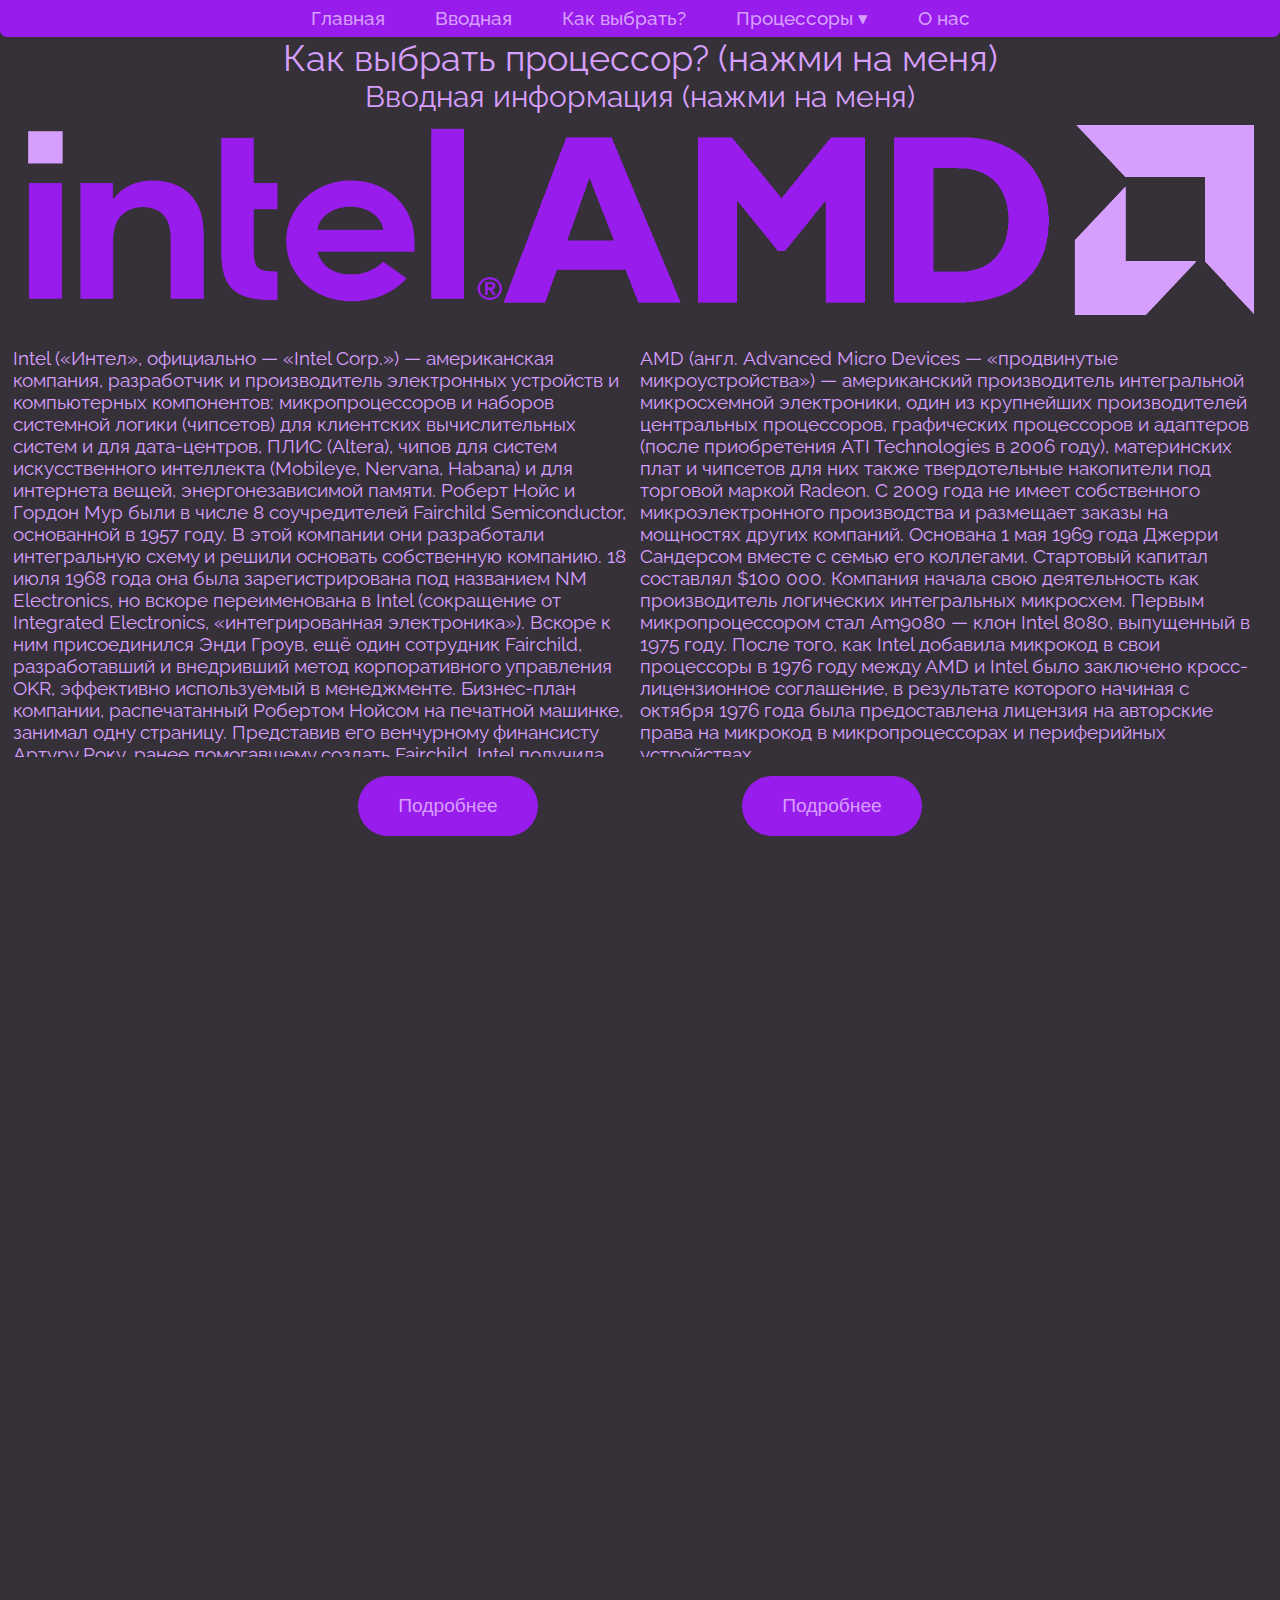
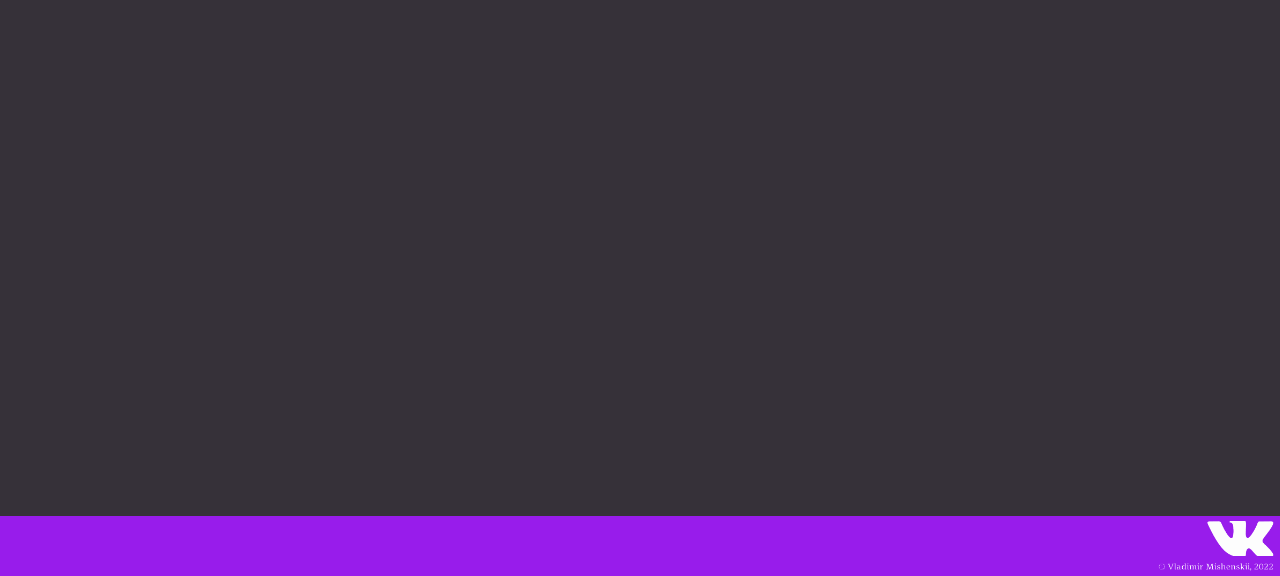
==== index.html @ ba82fe0d "Edited and added content to howtochoose.html" ====
<!DOCTYPE html>
<html lang="en" dir="ltr">
  <head>
    <meta charset="utf-8">
    <meta name="viewport" content="width=device-width, initial-scale=1, shrink-to-fit=no">
    <link href="https://cdn.jsdelivr.net/npm/bootstrap@5.1.3/dist/css/bootstrap.min.css" rel="stylesheet" integrity="sha384-1BmE4kWBq78iYhFldvKuhfTAU6auU8tT94WrHftjDbrCEXSU1oBoqyl2QvZ6jIW3" crossorigin="anonymous">
    <link rel="stylesheet" href="master.css">
    <link rel="stylesheet" href="header.css">
    <link rel="stylesheet" href="footer.css">
    <title>Как выбрать процессор?</title>
  </head>
  <body>
    <ul>
        <li><a href="index.html">Главная</a></li>
        <li><a href="generalinfo.html">Вводная</a></li>
        <li><a href="howtochoose.html">Как выбрать?</a></li>
        <li>
            <a href="#">Процессоры ▾</a>
            <ul class="dropdown">
              <li><a href="https://intel.com" target="_blank">Intel</a></li>
              <li><a href="https://amd.com" target="_blank">AMD</a></li>
            </ul>
        </li>
        <li><a href="gotoagree.html">О нас</a></li>
    </ul>

    <div class="howtochooseBtn">
      <form class="howtochooseBtn" action="index.html" method="post">
        <a href="howtochoose.html">Как выбрать процессор? (нажми на меня)</a>
      </form>
    </div>

    <div class="generalinfo">
      <form class="generalinfoBtn" action="index.html" method="post">
        <a href="generalinfo.html">Вводная информация (нажми на меня)</a>
      </form>
    </div>

    <div class="logo">
      <img src="images/Intel_logo_2020.png" alt="Intel Logo" class="intelLogo">
      <img src="images/AMD_Logo.png" alt="AMD Logo" class="amdLogo">
    </div>

    <div class="procText">
      <p>Intel («Интел», официально — «Intel Corp.») — американская компания, разработчик и производитель электронных устройств и компьютерных компонентов: микропроцессоров и наборов системной логики (чипсетов) для клиентских вычислительных систем и для дата-центров, ПЛИС (Altera), чипов для систем искусственного интеллекта (Mobileye, Nervana, Habana) и для интернета вещей, энергонезависимой памяти. Роберт Нойс и Гордон Мур были в числе 8 соучредителей Fairchild Semiconductor, основанной в 1957 году. В этой компании они разработали интегральную схему и решили основать собственную компанию. 18 июля 1968 года она была зарегистрирована под названием NM Electronics, но вскоре переименована в Intel (сокращение от Integrated Electronics, «интегрированная электроника»). Вскоре к ним присоединился Энди Гроув, ещё один сотрудник Fairchild, разработавший и внедривший метод корпоративного управления OKR, эффективно используемый в менеджменте. Бизнес-план компании, распечатанный Робертом Нойсом на печатной машинке, занимал одну страницу. Представив его венчурному финансисту Артуру Року, ранее помогавшему создать Fairchild, Intel получила стартовый кредит в 2,5 млн $.</p>

      <p>AMD (англ. Advanced Micro Devices — «продвинутые микроустройства») — американский производитель интегральной микросхемной электроники, один из крупнейших производителей центральных процессоров, графических процессоров и адаптеров (после приобретения ATI Technologies в 2006 году), материнских плат и чипсетов для них также твердотельные накопители под торговой маркой Radeon. С 2009 года не имеет собственного микроэлектронного производства и размещает заказы на мощностях других компаний. Основана 1 мая 1969 года Джерри Сандерсом вместе с семью его коллегами. Стартовый капитал составлял $100 000. Компания начала свою деятельность как производитель логических интегральных микросхем. Первым микропроцессором стал Am9080 — клон Intel 8080, выпущенный в 1975 году. После того, как Intel добавила микрокод в свои процессоры в 1976 году между AMD и Intel было заключено кросс-лицензионное соглашение, в результате которого начиная с октября 1976 года была предоставлена лицензия на авторские права на микрокод в микропроцессорах и периферийных устройствах.</p>
    </div>

    <div class="moreBtn">
      <button type="button" name="moreIntel">
        <a href="intel.html" target="_blank">Подробнее</a>
      </button>
      <button type="button" name="moreAMD">
        <a href="amd.html" target="_blank">Подробнее</a>
      </button>
    </div>

    <div class="footer">
      <form class="vk" action="index.html" method="post">
          <a href="gotoagree.html">
            <img src="images/Footer.png" alt="">
          </a>
      </form>
    </div>

    <script src="https://cdn.jsdelivr.net/npm/bootstrap@5.1.3/dist/js/bootstrap.bundle.min.js" integrity="sha384-ka7Sk0Gln4gmtz2MlQnikT1wXgYsOg+OMhuP+IlRH9sENBO0LRn5q+8nbTov4+1p" crossorigin="anonymous"></script>
  </body>
</html>
---- master.css ----
@import url('https://fonts.googleapis.com/css2?family=Raleway&display=swap');

body{
  font-family: 'Raleway', sans-serif;
  background-color: #363139;
  margin: 0;
  padding: 0;
}

a{
  text-decoration: none;
}

.howtochoose a{
  color: #D79FFD;
  display: flex;
  align-items: center;
  justify-content: center;
  font-size: 200%;
  margin-bottom: 2%;
}

.generalinfoTop{
  color: #D79FFD;
  display: flex;
  align-items: center;
  justify-content: center;
  font-size: 250%;
}

.generalinfoPic{
  width: 675px;
  height: 325px;
  margin: 1%;
  margin-bottom: 0;
  display: flex;
  flex-direction: row;
  justify-content: space-between;
}

.generalinfo{
  color: #D79FFD;
  font-size: 125%;
  display: flex;
  justify-content: center;
  margin: 2%;
  margin-top: 0;
  margin-bottom: 0;
}

.howtochooseBtn{
  color: #D79FFD;
  display: flex;
  align-items: center;
  justify-content: center;
  font-size: 150%;
}

.howtochooseBtn a{
  color: #D79FFD;
}

.howtochoose{
  color: #D79FFD;
  display: flex;
  align-items: center;
  justify-content: center;
  font-size: 250%;
  margin-bottom: 1%;
}

.generalinfoBtn{
  color: #D79FFD;
  display: flex;
  align-items: center;
  justify-content: center;
  font-size: 150%;
}

.generalinfoBtn a{
   color: #D79FFD;
   margin-bottom: 2%;
}

.generalinfoBtn a:visited{
  color: #D79FFD;
}

.generalinfoBtn a:active{
  color: #D79FFD;
}

.gotoagree{
  color: #D79FFD;
  display: flex;
  align-items: center;
  justify-content: center;
  font-size: 200%;
}

.gotoagreeBtn{
   color: #D79FFD;
   font-size: 150%;
   display: flex;
   align-items: center;
   justify-content: center;
}

.gotoagree a:visited{
  color: #D79FFD;
}

.gotoagree a:active{
  color: #D79FFD;
}

.logo{
  display: flex;
  flex-direction: row;
  justify-content: space-between;
  margin-bottom: 1%;
}

.intelLogo{
  width: 650px;
  height: 180px;
  margin-left: 2%;
}

.amdLogo{
  width: 750px;
  height: 190px;
  margin-right: 2%;
}

.procText{
  color: #D79FFD;
  font-size: 120%;
  display: flex;
  justify-content: space-between;
  margin: 1%;
  margin-top: 0;
  margin-bottom: 0;
}

.procText p{
  width: 740px;
  height: 410px;
  overflow: hidden;
}

.moreBtn{
  display: flex;
  flex-direction: row;
  justify-content: space-around;
  margin-top: 0;
  margin-left: 20%;
  margin-right: 20%;
}

.moreBtn a{
  color: #D79FFD;
}

.moreBtn button{
  font-size: 120%;
  width: 180px;
  height: 60px;
  background-color: #981CEB;
  color: #D79FFD;
  border: 0;
  border-radius: 30px;
}

.what, .what:active, .what:hover{
  color: #D79FFD;
}

.row{
  color: #D79FFD;
  margin-top: 1%;
  margin-bottom: 2%;
  display: flex;
  align-items: center;
  justify-content: center;
}

.blockImg{
  width: 450px;
  height: 300px;
}

.howtoText{
  color: #D79FFD;
  font-size: 120%;
  display: flex;
  justify-content: space-between;
  margin: 1%;
  margin-top: 0;
  margin-bottom: 0;
  margin-left: 0;
}
---- header.css ----
@import url('https://fonts.googleapis.com/css2?family=Raleway&display=swap');

body{
  font-family: 'Raleway', sans-serif;
  background-color: #363139;
  margin: 0;
  padding: 0;
}

a{
  text-decoration: none;
}

ul{
    padding: 0;
    margin-top: 0;
    margin-bottom: 0;
    list-style: none;
    background: #981CEB;
    display: flex;
    align-items: center;
    justify-content: center;
    border-bottom-left-radius: 7px;
    border-bottom-right-radius: 7px;
}

ul li{
    display: inline-block;
    position: relative;
    line-height: 21px;
    text-align: left;
}
ul li a{
    display: block;
    padding: 8px 25px;
    color: #D79FFD;
    text-decoration: none;
    font-size: 120%;
    font-weight: 500;
    border-bottom-left-radius: 7px;
    border-bottom-right-radius: 7px;
}
ul li a:hover{
    color: #fff;
    background: #981CEB;
}
ul li ul.dropdown{
    min-width: 100%; /* Set width of the dropdown */
    background: #981CEB;
    display: none;
    position: absolute;
    z-index: 999;
    left: 0;
}

ul li:hover ul.dropdown{
    display: block; /* Display the dropdown */
}
ul li ul.dropdown li{
    display: block;
}
---- footer.css ----
@import url('https://fonts.googleapis.com/css2?family=Raleway&display=swap');

body{
  font-family: 'Raleway', sans-serif;
  background-color: #363139;
  margin: 0;
  padding: 0;
}

a{
  text-decoration: none;
}

.footer{
  margin-top: 100%;
  background-color: #981CEB;
  height: 50px;
  padding: 5px;
  display: flex;
  justify-content: flex-end;
}

.footer img{
  height: 50px;
}
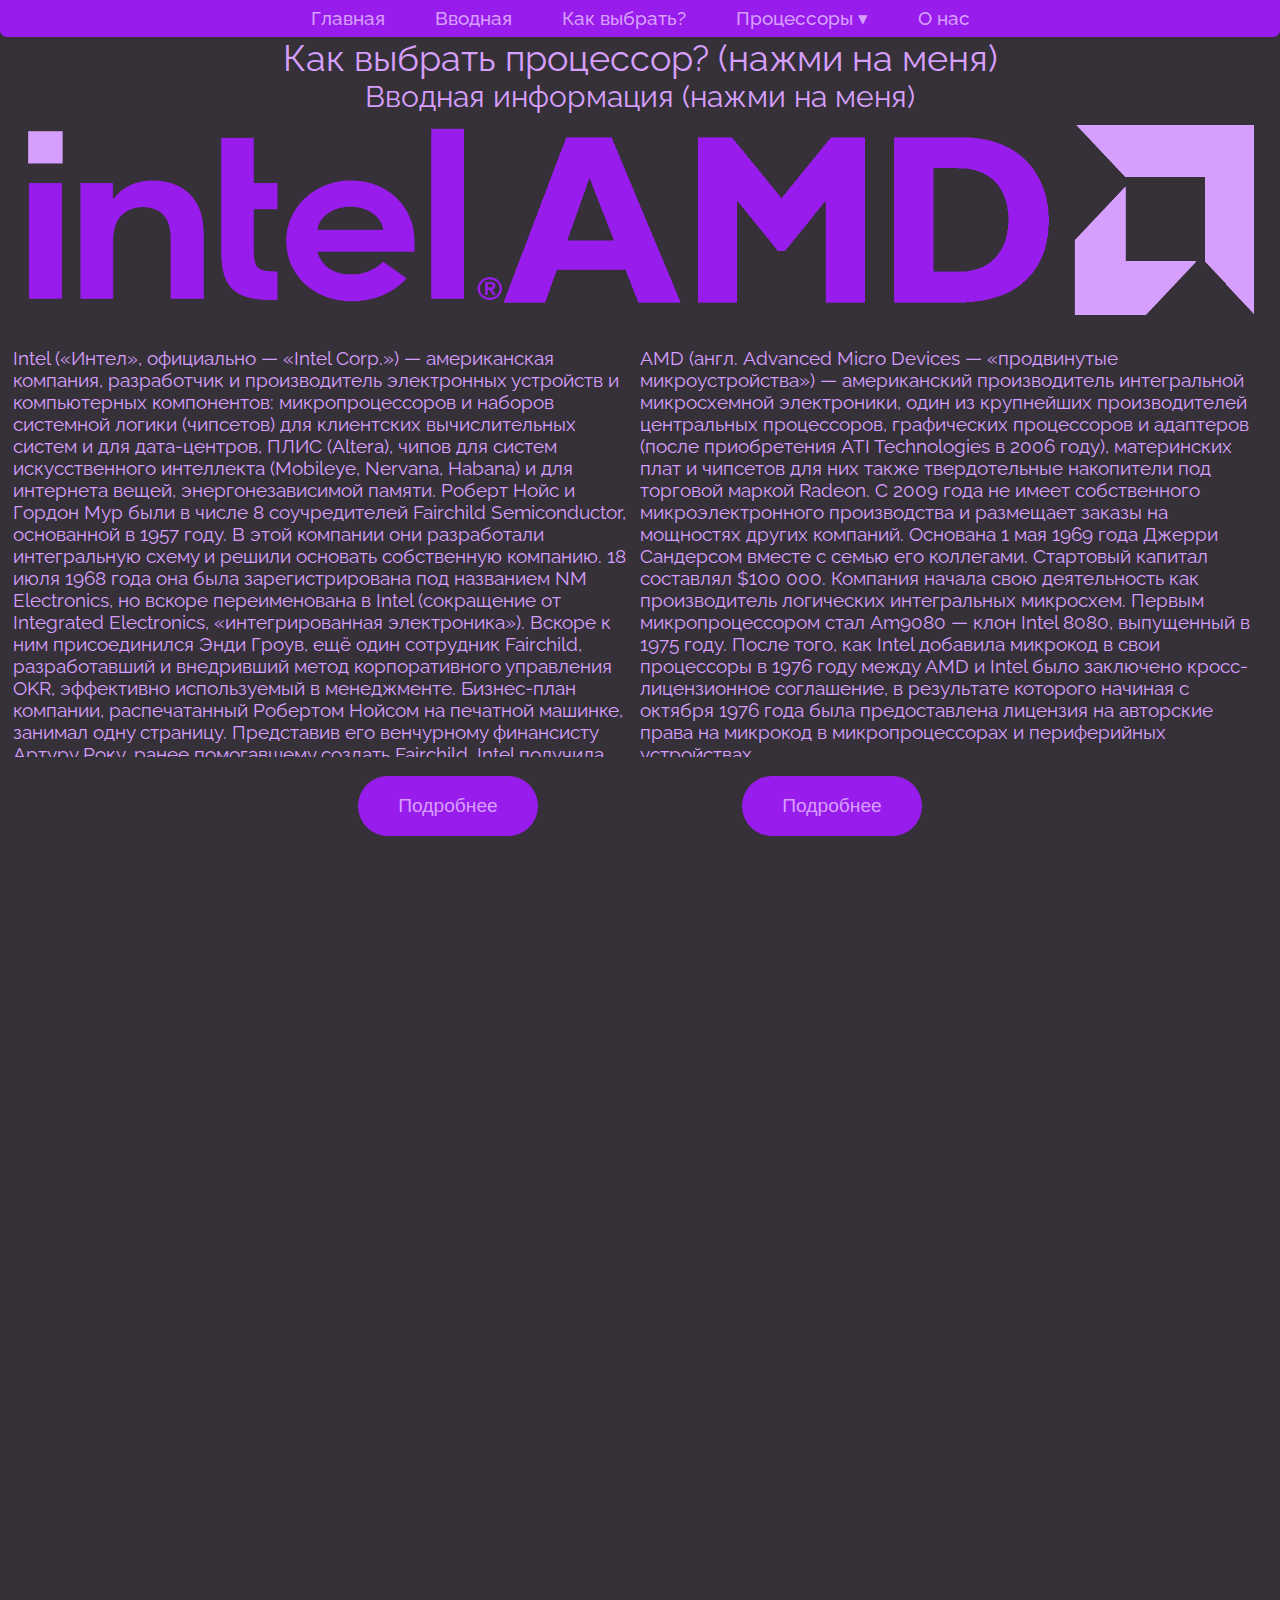
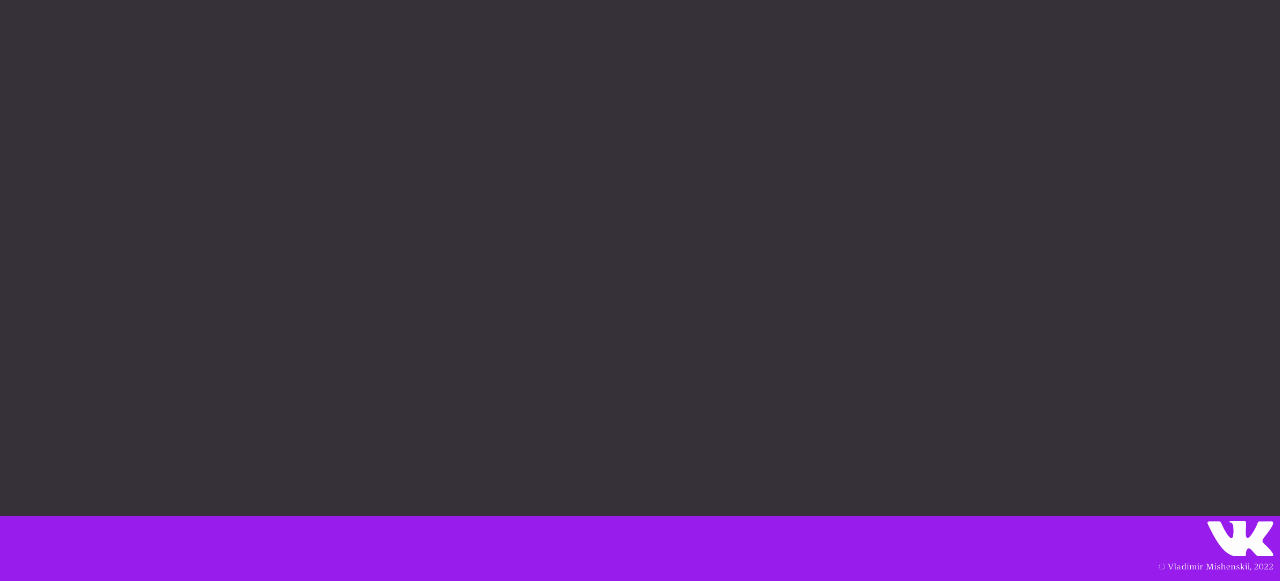
==== commit 42dcf687: "Added Intel and AMD pages." ====
--- a/index.html
+++ b/index.html
@@ -17,8 +17,8 @@
         <li>
             <a href="#">Процессоры ▾</a>
             <ul class="dropdown">
-              <li><a href="https://intel.com" target="_blank">Intel</a></li>
-              <li><a href="https://amd.com" target="_blank">AMD</a></li>
+              <li><a href="gotoagree_intel.html">Intel</a></li>
+              <li><a href="gotoagree_amd.html">AMD</a></li>
             </ul>
         </li>
         <li><a href="gotoagree.html">О нас</a></li>
@@ -49,10 +49,10 @@
 
     <div class="moreBtn">
       <button type="button" name="moreIntel">
-        <a href="intel.html" target="_blank">Подробнее</a>
+        <a href="intel.html">Подробнее</a>
       </button>
       <button type="button" name="moreAMD">
-        <a href="amd.html" target="_blank">Подробнее</a>
+        <a href="amd.html">Подробнее</a>
       </button>
     </div>
 
--- a/master.css
+++ b/master.css
@@ -17,7 +17,6 @@
   align-items: center;
   justify-content: center;
   font-size: 200%;
-  margin-bottom: 2%;
 }
 
 .generalinfoTop{
@@ -77,17 +76,9 @@
   font-size: 150%;
 }
 
-.generalinfoBtn a{
+.generalinfoBtn a, .generalinfoBtn a:visited, .generalinfoBtn a:active{
    color: #D79FFD;
    margin-bottom: 2%;
-}
-
-.generalinfoBtn a:visited{
-  color: #D79FFD;
-}
-
-.generalinfoBtn a:active{
-  color: #D79FFD;
 }
 
 .gotoagree{
@@ -98,20 +89,12 @@
   font-size: 200%;
 }
 
-.gotoagreeBtn{
+.gotoagreeBtn, .gotoagreeBtn:hover, .gotoagreeBtn:active, .gotoagreeBtn:visited{
    color: #D79FFD;
    font-size: 150%;
    display: flex;
    align-items: center;
    justify-content: center;
-}
-
-.gotoagree a:visited{
-  color: #D79FFD;
-}
-
-.gotoagree a:active{
-  color: #D79FFD;
 }
 
 .logo{
@@ -176,18 +159,13 @@
   color: #D79FFD;
 }
 
-.row{
+.roww{
   color: #D79FFD;
   margin-top: 1%;
   margin-bottom: 2%;
   display: flex;
   align-items: center;
   justify-content: center;
-}
-
-.blockImg{
-  width: 450px;
-  height: 300px;
 }
 
 .howtoText{
@@ -200,3 +178,21 @@
   margin-bottom: 0;
   margin-left: 0;
 }
+
+.moreIntelTop{
+  color: #D79FFD;
+  display: flex;
+  align-items: center;
+  justify-content: center;
+  font-size: 250%;
+  margin-top: 5px;
+}
+
+.morePic{
+  width: 400px;
+  height: 250px;
+}
+
+.chronoIntel{
+  font-size: 100%;
+}
--- a/footer.css
+++ b/footer.css
@@ -14,7 +14,7 @@
 .footer{
   margin-top: 100%;
   background-color: #981CEB;
-  height: 50px;
+  height: 55px;
   padding: 5px;
   display: flex;
   justify-content: flex-end;
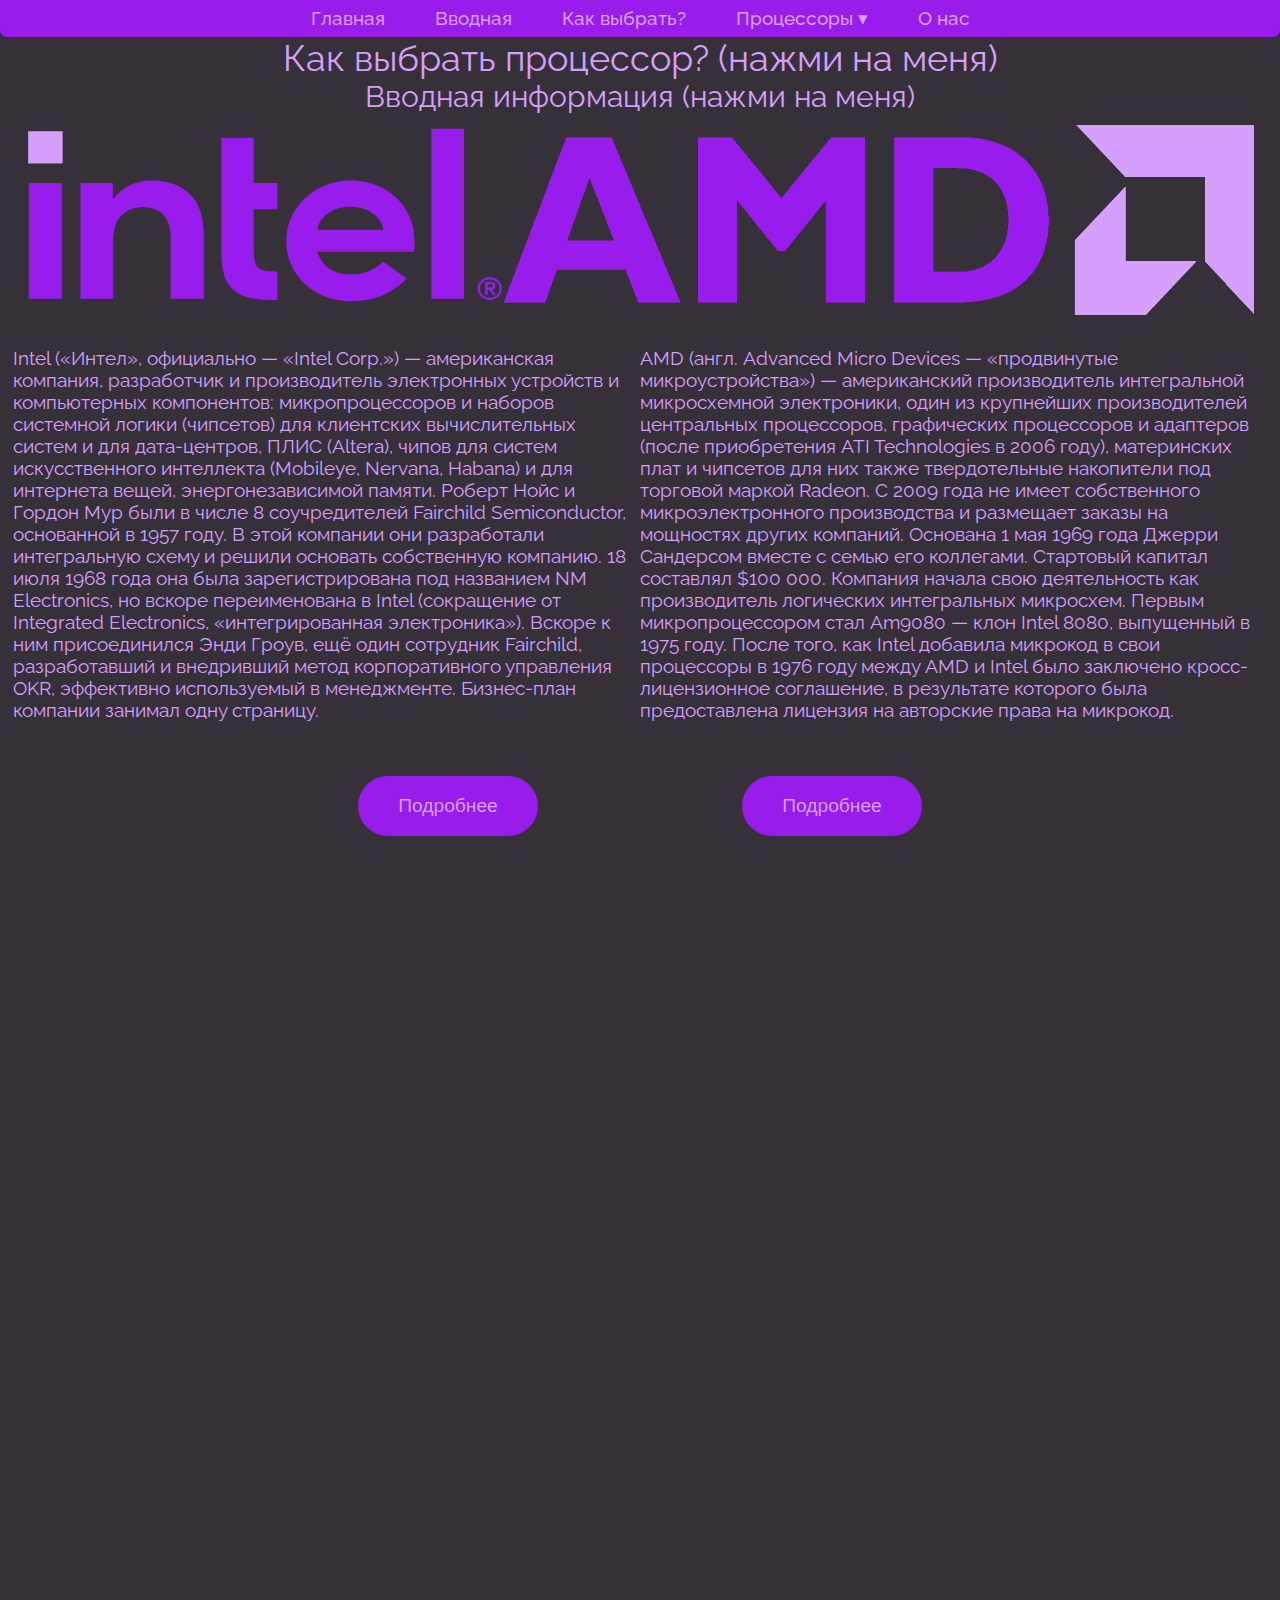
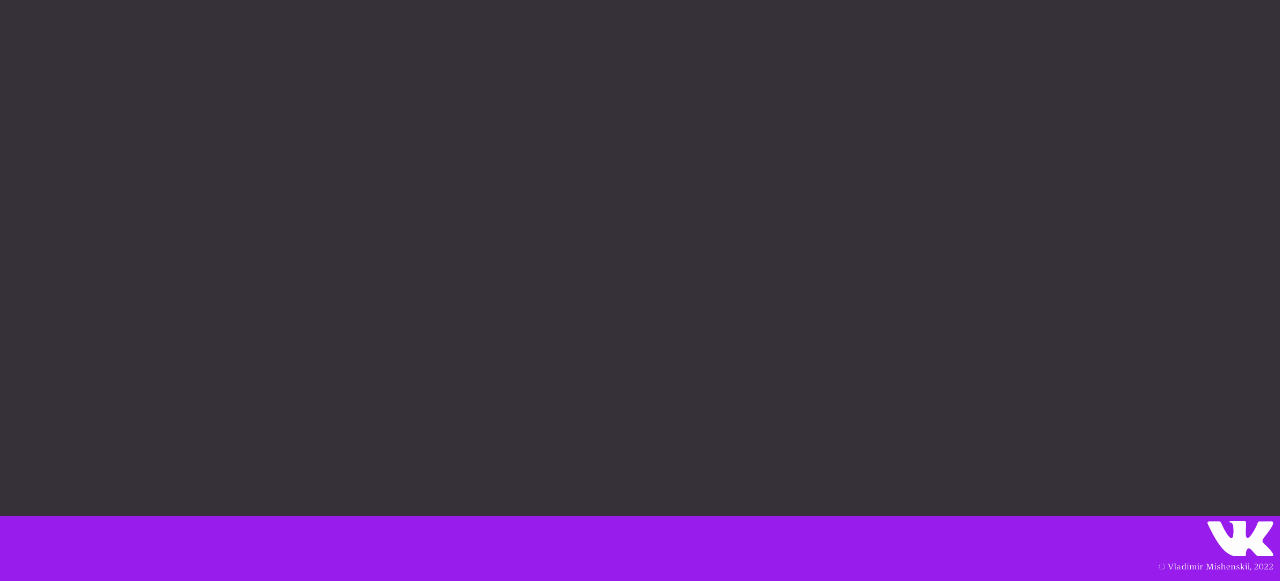
==== commit f1186ba8: "index.html upd." ====
--- a/index.html
+++ b/index.html
@@ -17,8 +17,8 @@
         <li>
             <a href="#">Процессоры ▾</a>
             <ul class="dropdown">
-              <li><a href="gotoagree_intel.html">Intel</a></li>
-              <li><a href="gotoagree_amd.html">AMD</a></li>
+              <li><a href="intel.html">Intel</a></li>
+              <li><a href="amd.html">AMD</a></li>
             </ul>
         </li>
         <li><a href="gotoagree.html">О нас</a></li>
@@ -42,9 +42,9 @@
     </div>
 
     <div class="procText">
-      <p>Intel («Интел», официально — «Intel Corp.») — американская компания, разработчик и производитель электронных устройств и компьютерных компонентов: микропроцессоров и наборов системной логики (чипсетов) для клиентских вычислительных систем и для дата-центров, ПЛИС (Altera), чипов для систем искусственного интеллекта (Mobileye, Nervana, Habana) и для интернета вещей, энергонезависимой памяти. Роберт Нойс и Гордон Мур были в числе 8 соучредителей Fairchild Semiconductor, основанной в 1957 году. В этой компании они разработали интегральную схему и решили основать собственную компанию. 18 июля 1968 года она была зарегистрирована под названием NM Electronics, но вскоре переименована в Intel (сокращение от Integrated Electronics, «интегрированная электроника»). Вскоре к ним присоединился Энди Гроув, ещё один сотрудник Fairchild, разработавший и внедривший метод корпоративного управления OKR, эффективно используемый в менеджменте. Бизнес-план компании, распечатанный Робертом Нойсом на печатной машинке, занимал одну страницу. Представив его венчурному финансисту Артуру Року, ранее помогавшему создать Fairchild, Intel получила стартовый кредит в 2,5 млн $.</p>
+      <p>Intel («Интел», официально — «Intel Corp.») — американская компания, разработчик и производитель электронных устройств и компьютерных компонентов: микропроцессоров и наборов системной логики (чипсетов) для клиентских вычислительных систем и для дата-центров, ПЛИС (Altera), чипов для систем искусственного интеллекта (Mobileye, Nervana, Habana) и для интернета вещей, энергонезависимой памяти. Роберт Нойс и Гордон Мур были в числе 8 соучредителей Fairchild Semiconductor, основанной в 1957 году. В этой компании они разработали интегральную схему и решили основать собственную компанию. 18 июля 1968 года она была зарегистрирована под названием NM Electronics, но вскоре переименована в Intel (сокращение от Integrated Electronics, «интегрированная электроника»). Вскоре к ним присоединился Энди Гроув, ещё один сотрудник Fairchild, разработавший и внедривший метод корпоративного управления OKR, эффективно используемый в менеджменте. Бизнес-план компании занимал одну страницу.</p>
 
-      <p>AMD (англ. Advanced Micro Devices — «продвинутые микроустройства») — американский производитель интегральной микросхемной электроники, один из крупнейших производителей центральных процессоров, графических процессоров и адаптеров (после приобретения ATI Technologies в 2006 году), материнских плат и чипсетов для них также твердотельные накопители под торговой маркой Radeon. С 2009 года не имеет собственного микроэлектронного производства и размещает заказы на мощностях других компаний. Основана 1 мая 1969 года Джерри Сандерсом вместе с семью его коллегами. Стартовый капитал составлял $100 000. Компания начала свою деятельность как производитель логических интегральных микросхем. Первым микропроцессором стал Am9080 — клон Intel 8080, выпущенный в 1975 году. После того, как Intel добавила микрокод в свои процессоры в 1976 году между AMD и Intel было заключено кросс-лицензионное соглашение, в результате которого начиная с октября 1976 года была предоставлена лицензия на авторские права на микрокод в микропроцессорах и периферийных устройствах.</p>
+      <p>AMD (англ. Advanced Micro Devices — «продвинутые микроустройства») — американский производитель интегральной микросхемной электроники, один из крупнейших производителей центральных процессоров, графических процессоров и адаптеров (после приобретения ATI Technologies в 2006 году), материнских плат и чипсетов для них также твердотельные накопители под торговой маркой Radeon. С 2009 года не имеет собственного микроэлектронного производства и размещает заказы на мощностях других компаний. Основана 1 мая 1969 года Джерри Сандерсом вместе с семью его коллегами. Стартовый капитал составлял $100 000. Компания начала свою деятельность как производитель логических интегральных микросхем. Первым микропроцессором стал Am9080 — клон Intel 8080, выпущенный в 1975 году. После того, как Intel добавила микрокод в свои процессоры в 1976 году между AMD и Intel было заключено кросс-лицензионное соглашение, в результате которого была предоставлена лицензия на авторские права на микрокод.</p>
     </div>
 
     <div class="moreBtn">
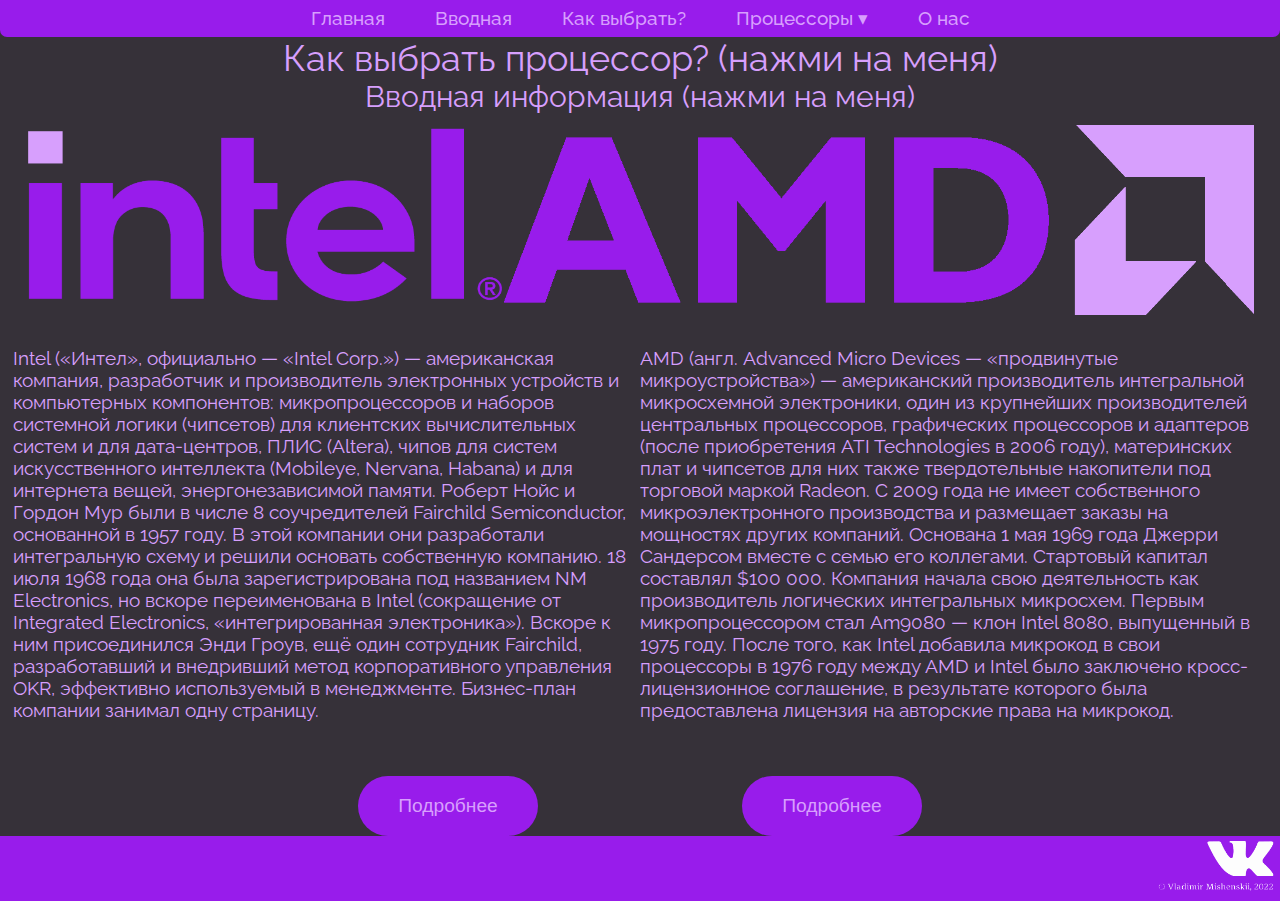
==== commit a31b5fa4: "fixed footer via js" ====
--- a/index.html
+++ b/index.html
@@ -65,5 +65,6 @@
     </div>
 
     <script src="https://cdn.jsdelivr.net/npm/bootstrap@5.1.3/dist/js/bootstrap.bundle.min.js" integrity="sha384-ka7Sk0Gln4gmtz2MlQnikT1wXgYsOg+OMhuP+IlRH9sENBO0LRn5q+8nbTov4+1p" crossorigin="anonymous"></script>
+    <script type="text/javascript" src="script.js"></script>
   </body>
 </html>
--- a/master.css
+++ b/master.css
@@ -196,3 +196,23 @@
 .chronoIntel{
   font-size: 100%;
 }
+
+.description{
+  display: flex;
+  flex-direction: row;
+  width:80%;
+  min-width: 1080px;
+  margin: auto;
+  margin-bottom: 20px;
+}
+.d2{
+}
+.descriptionItem{
+  display: flex;
+  flex-direction: column;
+  margin: 10px;
+}
+
+/* TODO: логотип цифрового ветра, три страницы без бутстрапа, адаптивность, js скрипт на выезжающую сбоку на весь экран менюшку */
+
+@media screen (min-width: )
--- a/footer.css
+++ b/footer.css
@@ -5,6 +5,9 @@
   background-color: #363139;
   margin: 0;
   padding: 0;
+  display: flex;
+  flex-direction: column;
+  justify-content: space-between;
 }
 
 a{
@@ -12,7 +15,6 @@
 }
 
 .footer{
-  margin-top: 100%;
   background-color: #981CEB;
   height: 55px;
   padding: 5px;
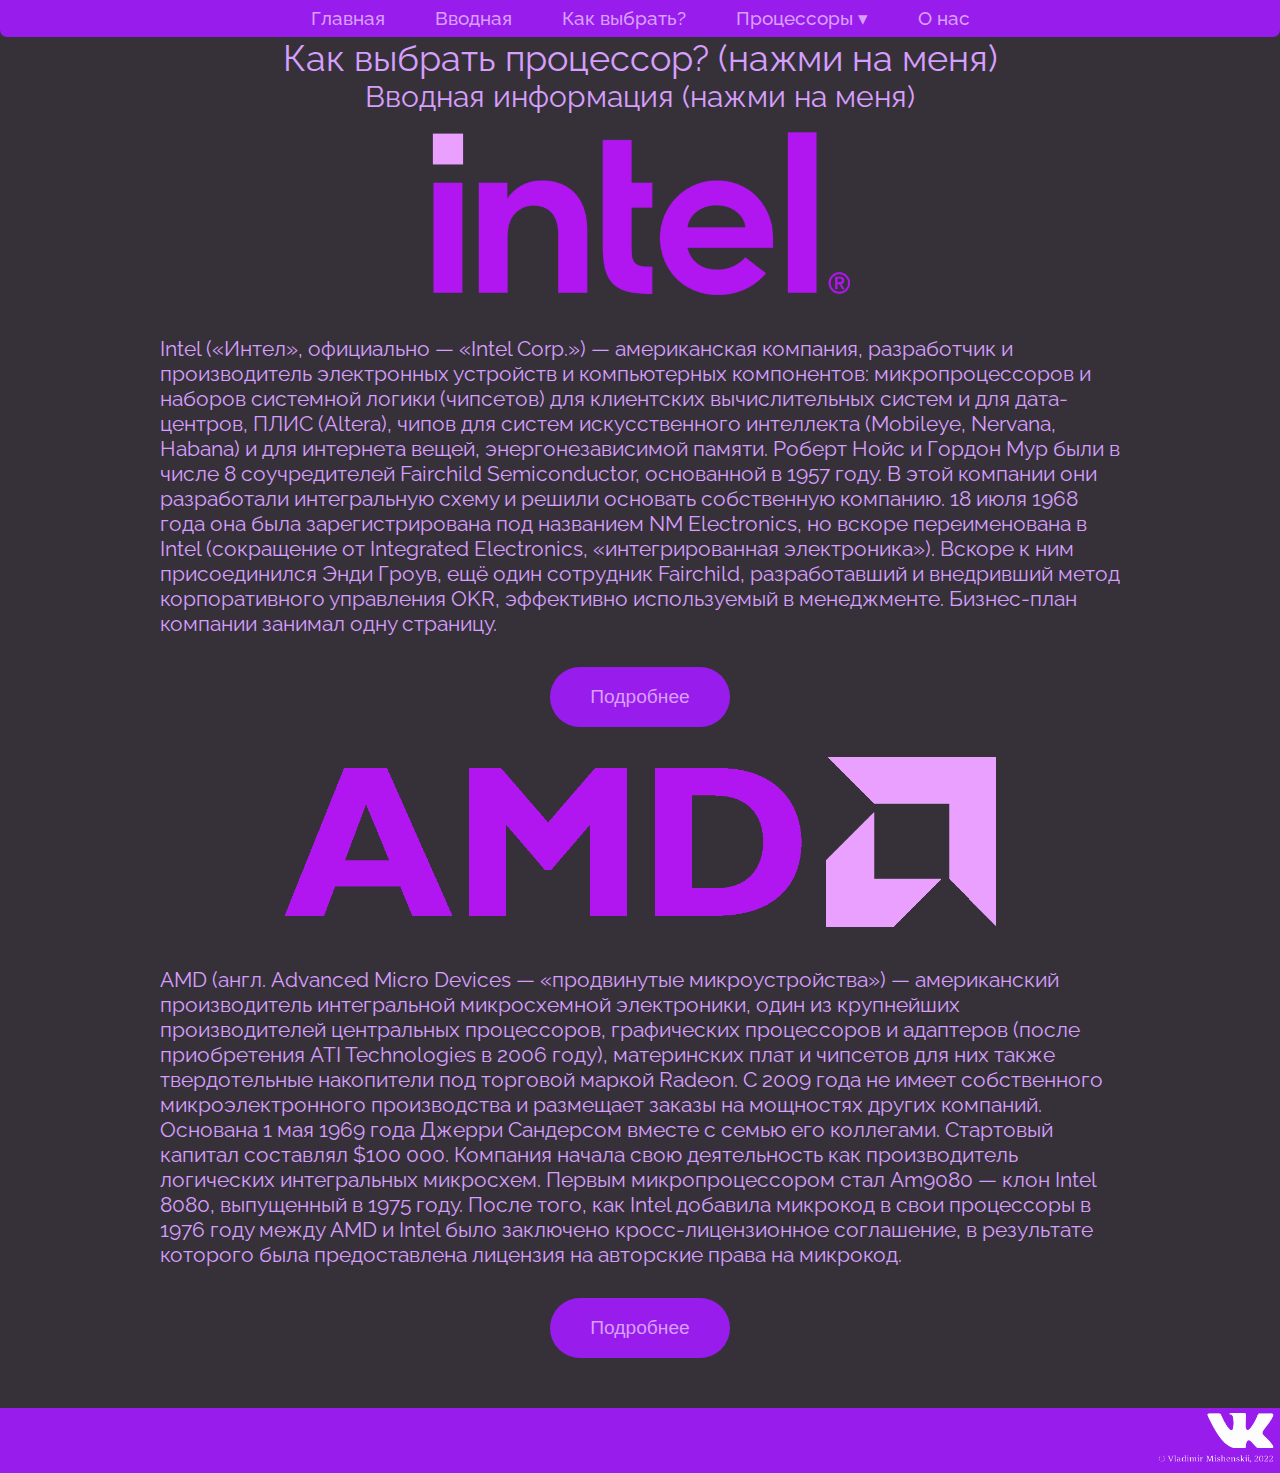
==== commit d68fb82d: "added adaptivity at index and generalinfo" ====
--- a/index.html
+++ b/index.html
@@ -35,25 +35,29 @@
         <a href="generalinfo.html">Вводная информация (нажми на меня)</a>
       </form>
     </div>
-
-    <div class="logo">
-      <img src="images/Intel_logo_2020.png" alt="Intel Logo" class="intelLogo">
-      <img src="images/AMD_Logo.png" alt="AMD Logo" class="amdLogo">
-    </div>
-
-    <div class="procText">
-      <p>Intel («Интел», официально — «Intel Corp.») — американская компания, разработчик и производитель электронных устройств и компьютерных компонентов: микропроцессоров и наборов системной логики (чипсетов) для клиентских вычислительных систем и для дата-центров, ПЛИС (Altera), чипов для систем искусственного интеллекта (Mobileye, Nervana, Habana) и для интернета вещей, энергонезависимой памяти. Роберт Нойс и Гордон Мур были в числе 8 соучредителей Fairchild Semiconductor, основанной в 1957 году. В этой компании они разработали интегральную схему и решили основать собственную компанию. 18 июля 1968 года она была зарегистрирована под названием NM Electronics, но вскоре переименована в Intel (сокращение от Integrated Electronics, «интегрированная электроника»). Вскоре к ним присоединился Энди Гроув, ещё один сотрудник Fairchild, разработавший и внедривший метод корпоративного управления OKR, эффективно используемый в менеджменте. Бизнес-план компании занимал одну страницу.</p>
-
-      <p>AMD (англ. Advanced Micro Devices — «продвинутые микроустройства») — американский производитель интегральной микросхемной электроники, один из крупнейших производителей центральных процессоров, графических процессоров и адаптеров (после приобретения ATI Technologies в 2006 году), материнских плат и чипсетов для них также твердотельные накопители под торговой маркой Radeon. С 2009 года не имеет собственного микроэлектронного производства и размещает заказы на мощностях других компаний. Основана 1 мая 1969 года Джерри Сандерсом вместе с семью его коллегами. Стартовый капитал составлял $100 000. Компания начала свою деятельность как производитель логических интегральных микросхем. Первым микропроцессором стал Am9080 — клон Intel 8080, выпущенный в 1975 году. После того, как Intel добавила микрокод в свои процессоры в 1976 году между AMD и Intel было заключено кросс-лицензионное соглашение, в результате которого была предоставлена лицензия на авторские права на микрокод.</p>
-    </div>
-
-    <div class="moreBtn">
-      <button type="button" name="moreIntel">
-        <a href="intel.html">Подробнее</a>
-      </button>
-      <button type="button" name="moreAMD">
-        <a href="amd.html">Подробнее</a>
-      </button>
+    <div class="brandContainer">
+      <div class="brandBlock">
+        <div class="logo intelLogo"></div>
+        <div class="procText">
+          <p>Intel («Интел», официально — «Intel Corp.») — американская компания, разработчик и производитель электронных устройств и компьютерных компонентов: микропроцессоров и наборов системной логики (чипсетов) для клиентских вычислительных систем и для дата-центров, ПЛИС (Altera), чипов для систем искусственного интеллекта (Mobileye, Nervana, Habana) и для интернета вещей, энергонезависимой памяти. Роберт Нойс и Гордон Мур были в числе 8 соучредителей Fairchild Semiconductor, основанной в 1957 году. В этой компании они разработали интегральную схему и решили основать собственную компанию. 18 июля 1968 года она была зарегистрирована под названием NM Electronics, но вскоре переименована в Intel (сокращение от Integrated Electronics, «интегрированная электроника»). Вскоре к ним присоединился Энди Гроув, ещё один сотрудник Fairchild, разработавший и внедривший метод корпоративного управления OKR, эффективно используемый в менеджменте. Бизнес-план компании занимал одну страницу.</p>
+        </div>
+        <div class="moreBtn">
+          <button type="button" name="moreIntel">
+            <a href="intel.html">Подробнее</a>
+          </button>
+        </div>
+      </div>
+      <div class="brandBlock">
+        <div class="logo amdLogo"></div>
+        <div class="procText">
+          <p>AMD (англ. Advanced Micro Devices — «продвинутые микроустройства») — американский производитель интегральной микросхемной электроники, один из крупнейших производителей центральных процессоров, графических процессоров и адаптеров (после приобретения ATI Technologies в 2006 году), материнских плат и чипсетов для них также твердотельные накопители под торговой маркой Radeon. С 2009 года не имеет собственного микроэлектронного производства и размещает заказы на мощностях других компаний. Основана 1 мая 1969 года Джерри Сандерсом вместе с семью его коллегами. Стартовый капитал составлял $100 000. Компания начала свою деятельность как производитель логических интегральных микросхем. Первым микропроцессором стал Am9080 — клон Intel 8080, выпущенный в 1975 году. После того, как Intel добавила микрокод в свои процессоры в 1976 году между AMD и Intel было заключено кросс-лицензионное соглашение, в результате которого была предоставлена лицензия на авторские права на микрокод.</p>
+        </div>
+        <div class="moreBtn">
+          <button type="button" name="moreAMD">
+            <a href="amd.html">Подробнее</a>
+          </button>
+        </div>
+      </div>
     </div>
 
     <div class="footer">
--- a/master.css
+++ b/master.css
@@ -97,28 +97,58 @@
    justify-content: center;
 }
 
+.brandContainer{
+  display: flex;
+  justify-content: space-evenly;
+  width: 100%;
+  min-width: 1600px;
+  margin-bottom: 20px;
+}
+
+.brandBlock{
+    display: flex;
+    flex-direction: column;
+    align-items: center;
+    justify-content: space-between;
+    width: 40%;
+}
+
 .logo{
-  display: flex;
-  flex-direction: row;
-  justify-content: space-between;
-  margin-bottom: 1%;
+    height:170px;
+    width:100%;
+    background-position: center;
+    background-repeat: no-repeat;
+    background-size: contain;
+    margin-bottom: 20px;
 }
 
 .intelLogo{
-  width: 650px;
-  height: 180px;
-  margin-left: 2%;
+  background-image: url("images/Intel_logo_2020.png");
 }
 
 .amdLogo{
-  width: 750px;
-  height: 190px;
-  margin-right: 2%;
-}
-
+  background-image: url("images/AMD_Logo.png");
+}
+
+.image{
+  height: 300px;
+  width: 100%;
+  background-position: center;
+  background-repeat: no-repeat;
+  background-size: contain;
+  margin-bottom: 20px;
+}
+
+.socketImage{
+  background-image: url("images/socket.png");
+}
+
+.cpuImage{
+  background-image: url("images/processor.png");
+}
 .procText{
   color: #D79FFD;
-  font-size: 120%;
+  font-size: 1.3em;
   display: flex;
   justify-content: space-between;
   margin: 1%;
@@ -127,8 +157,7 @@
 }
 
 .procText p{
-  width: 740px;
-  height: 410px;
+  padding: none;
   overflow: hidden;
 }
 
@@ -205,14 +234,48 @@
   margin: auto;
   margin-bottom: 20px;
 }
-.d2{
-}
+
 .descriptionItem{
   display: flex;
   flex-direction: column;
   margin: 10px;
 }
-
+.link:hover{
+  cursor: pointer;
+}
+@media screen and (max-width: 1600px){
+  .brandContainer{
+    min-width: 1200px;
+    flex-direction: column;
+  }
+  .brandBlock{
+    width: 1200px;
+    margin: auto;
+    margin-bottom: 30px;
+  }
+  .procText{
+    width: 80%;
+  }
+  .moreBtn{
+    margin-top: 10px;
+  }
+}
+@media screen and (max-width: 1200px){
+  .brandContainer{
+    min-width: 600px;
+    width: 100%;
+    flex-direction: column;
+  }
+  .brandBlock{
+    width: 100%;
+    margin-bottom: 30px;
+  }
+  .procText{
+    padding: 20px;
+    width: 100%;
+  }
+  .moreBtn{
+    margin-top: 10px;
+  }
+}
 /* TODO: логотип цифрового ветра, три страницы без бутстрапа, адаптивность, js скрипт на выезжающую сбоку на весь экран менюшку */
-
-@media screen (min-width: )
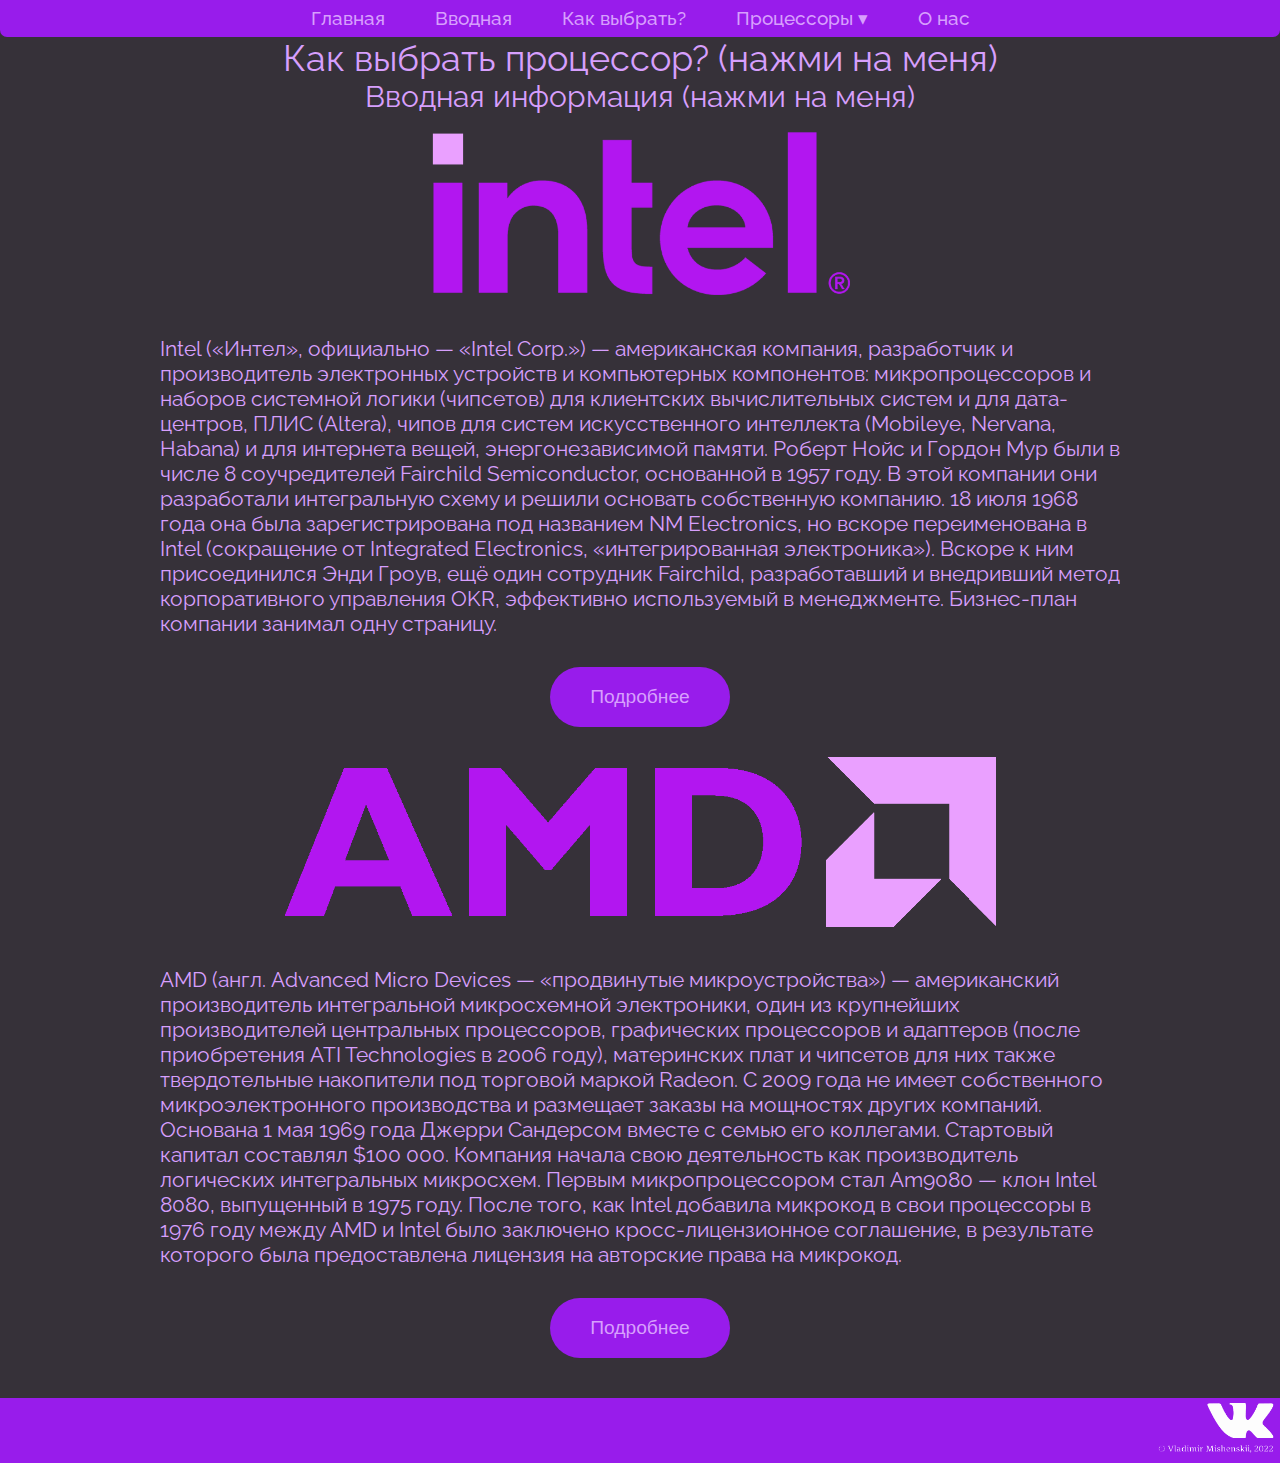
==== commit 5ab6fbfe: "added more adaptivity" ====
--- a/index.html
+++ b/index.html
@@ -35,7 +35,7 @@
         <a href="generalinfo.html">Вводная информация (нажми на меня)</a>
       </form>
     </div>
-    <div class="brandContainer">
+    <div class="brandContainer bc2">
       <div class="brandBlock">
         <div class="logo intelLogo"></div>
         <div class="procText">
--- a/master.css
+++ b/master.css
@@ -5,6 +5,7 @@
   background-color: #363139;
   margin: 0;
   padding: 0;
+  min-width: 760px;
 }
 
 a{
@@ -102,17 +103,20 @@
   justify-content: space-evenly;
   width: 100%;
   min-width: 1600px;
-  margin-bottom: 20px;
+  margin-bottom: 10px;
 }
 
 .brandBlock{
     display: flex;
     flex-direction: column;
-    align-items: center;
-    justify-content: space-between;
-    width: 40%;
-}
-
+    justify-content: flex-start;
+}
+.bc2 .brandBlock{
+  width: 40%;
+}
+.bc3 .brandBlock{
+  width: 30%;
+}
 .logo{
     height:170px;
     width:100%;
@@ -146,6 +150,24 @@
 .cpuImage{
   background-image: url("images/processor.png");
 }
+.intelProcImage{
+  background-image: url("images/intel.png");
+}
+.intelGenerationImage{
+background-image: url("images/intelseries.png");
+}
+.intelSocketImage{
+  background-image: url("images/lga.png");
+}
+.amdProcImage{
+  background-image: url("images/amd.png");
+}
+.amdGenerationImage{
+background-image: url("images/amdseries.png");
+}
+.amdSocketImage{
+  background-image: url("images/am4.png");
+}
 .procText{
   color: #D79FFD;
   font-size: 1.3em;
@@ -240,7 +262,13 @@
   flex-direction: column;
   margin: 10px;
 }
+.link{
+  color:#D79FFD;
+  text-decoration: none;
+  transition-duration: 0.2s;
+}
 .link:hover{
+  color:#ffffff;
   cursor: pointer;
 }
 @media screen and (max-width: 1600px){
@@ -248,12 +276,18 @@
     min-width: 1200px;
     flex-direction: column;
   }
-  .brandBlock{
+  .bc2 .brandBlock{
     width: 1200px;
     margin: auto;
     margin-bottom: 30px;
   }
+  .bc3 .brandBlock{
+    width: 1200px;
+    margin: auto;
+    margin-bottom: 30px;
+  }
   .procText{
+    margin: auto;
     width: 80%;
   }
   .moreBtn{
@@ -262,12 +296,17 @@
 }
 @media screen and (max-width: 1200px){
   .brandContainer{
-    min-width: 600px;
+    min-width: 0px;
     width: 100%;
     flex-direction: column;
   }
-  .brandBlock{
+  .bc2 .brandBlock{
     width: 100%;
+    margin-bottom: 30px;
+  }
+  .bc3 .brandBlock{
+    width: 100%;
+    margin: auto;
     margin-bottom: 30px;
   }
   .procText{
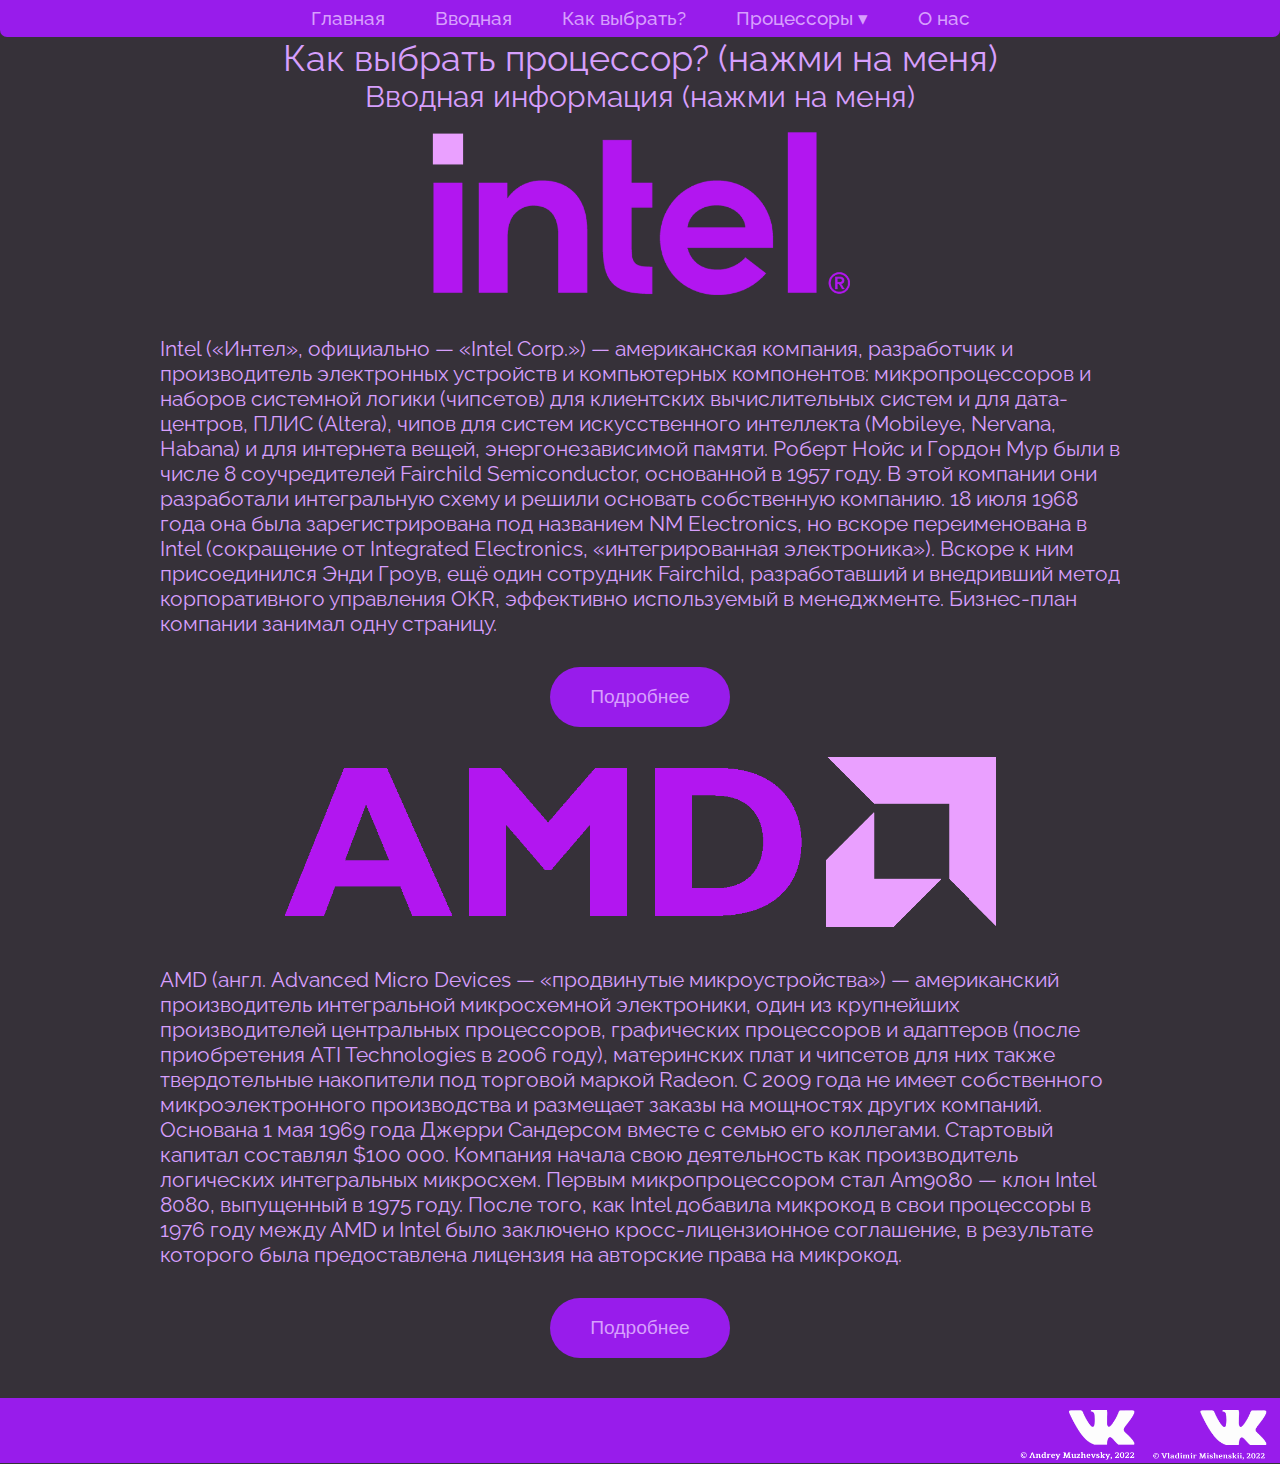
==== commit 543c39ec: "deleted bootstap, footer upd., howtochoose color upd." ====
--- a/index.html
+++ b/index.html
@@ -3,7 +3,6 @@
   <head>
     <meta charset="utf-8">
     <meta name="viewport" content="width=device-width, initial-scale=1, shrink-to-fit=no">
-    <link href="https://cdn.jsdelivr.net/npm/bootstrap@5.1.3/dist/css/bootstrap.min.css" rel="stylesheet" integrity="sha384-1BmE4kWBq78iYhFldvKuhfTAU6auU8tT94WrHftjDbrCEXSU1oBoqyl2QvZ6jIW3" crossorigin="anonymous">
     <link rel="stylesheet" href="master.css">
     <link rel="stylesheet" href="header.css">
     <link rel="stylesheet" href="footer.css">
@@ -62,13 +61,18 @@
 
     <div class="footer">
       <form class="vk" action="index.html" method="post">
+          <a href="gotoagree2.html">
+            <img src="images/Footer2.png" alt="">
+          </a>
+      </form>
+      <form class="vk" action="index.html" method="post">
           <a href="gotoagree.html">
             <img src="images/Footer.png" alt="">
           </a>
       </form>
+
     </div>
 
-    <script src="https://cdn.jsdelivr.net/npm/bootstrap@5.1.3/dist/js/bootstrap.bundle.min.js" integrity="sha384-ka7Sk0Gln4gmtz2MlQnikT1wXgYsOg+OMhuP+IlRH9sENBO0LRn5q+8nbTov4+1p" crossorigin="anonymous"></script>
     <script type="text/javascript" src="script.js"></script>
   </body>
 </html>
--- a/master.css
+++ b/master.css
@@ -261,6 +261,7 @@
   display: flex;
   flex-direction: column;
   margin: 10px;
+  color: #D79FFD;
 }
 .link{
   color:#D79FFD;
--- a/footer.css
+++ b/footer.css
@@ -25,3 +25,7 @@
 .footer img{
   height: 50px;
 }
+
+.vk{
+  padding: 7px;
+}
